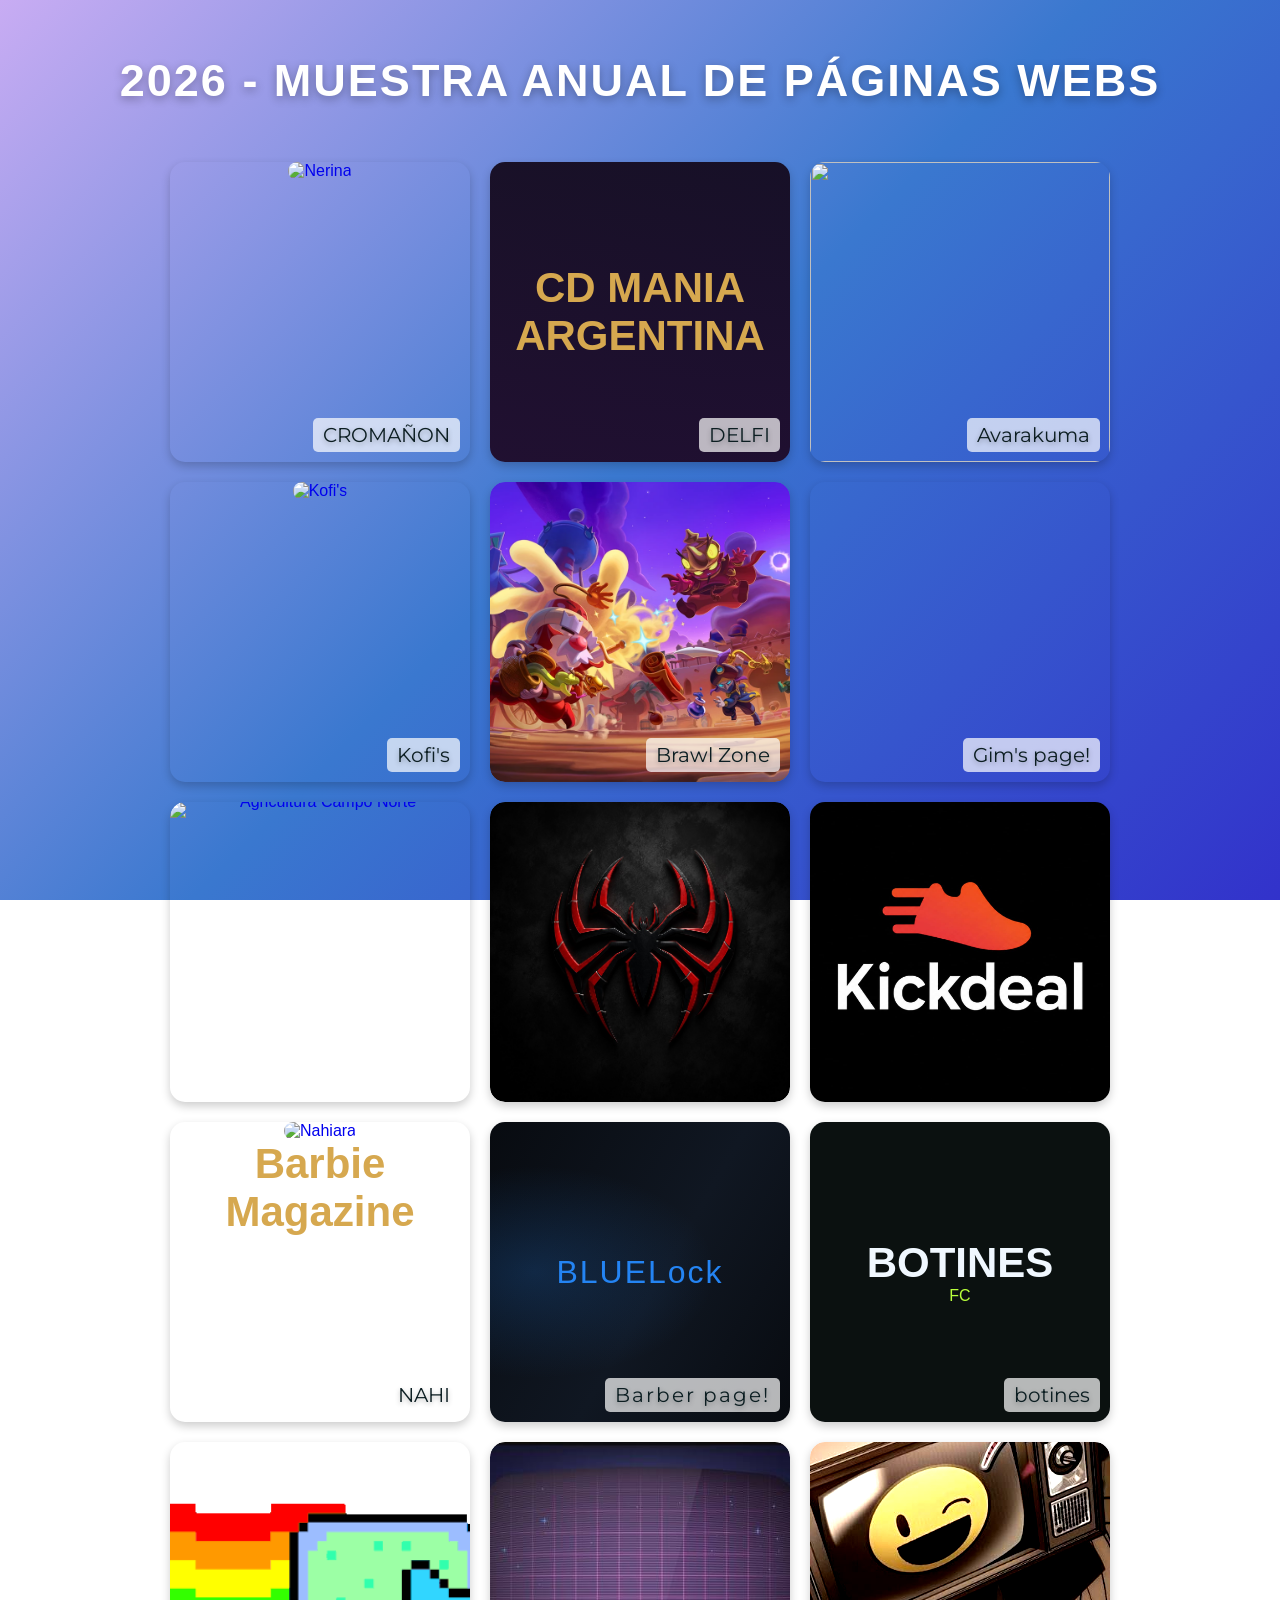
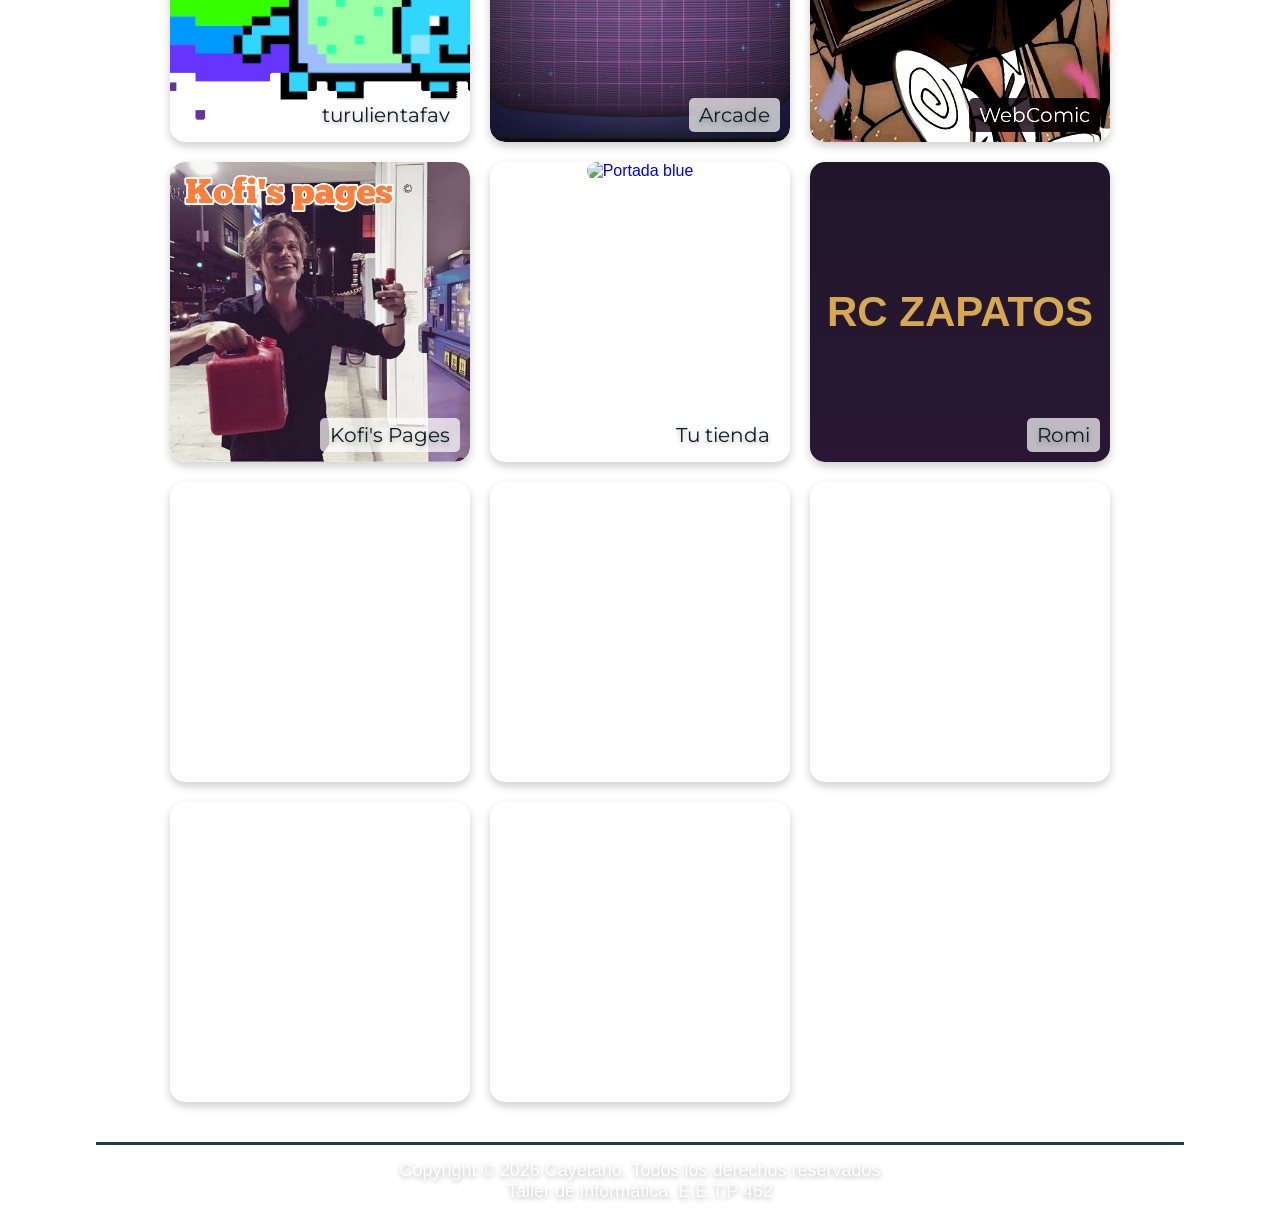
==== index.html @ 695b36c2 "Update index.html romi - alfo" ====
<!DOCTYPE html>
<html lang="es">
<head>
    <meta charset="UTF-8">
    <meta name="viewport" content="width=device-width, initial-scale=1.0">
    <link rel="stylesheet" href="TP.css">
    <title>expowebs2026</title>
</head>

<body>

    <div class="titulo">
        <h1>2026 - MUESTRA ANUAL DE PÁGINAS WEBS</h1>
    </div>

    <main>
        <div class="contenedorweb">
            <a class="enlace nerina" href="https://raviolesconsa1.github.io/cromagnon/" target="_blank">
                <figure><img src="img/enmemoria.jpg" alt="Nerina">
                    <figcaption>CROMAÑON</figcaption>
                </figure>
            </a>
           <a class="enlace delfina" href="https://spontondelfina.github.io/cdmania/" target="_blank" >
               <h3>CD MANIA ARGENTINA</h3><figcaption>DELFI</figcaption>
           </a>
              </a>
              <a class="enlace" href="https://selenayanetd-arch.github.io/Avarakuma/" target="_blank" >
            <img src="img/uno1.jpg" alt="">
            <figcaption>Avarakuma</figcaption>
            </a>
            <a class="enlace alex" href="https://milocoparaescribir-droid.github.io/mejorescriaturasdecos/" target="_blank">
                <figure><img src="img/COS_portada.jpeg" alt="Kofi's">
                    <figcaption>Kofi's</figcaption>
                </figure>
            <a class="enlace" href="https://bestjoa120.github.io/fan-brawl-page/" target="_blank">
                <figure><img src="img/BrawlZone_portada.webp" alt="Brawl Zone">
                    <figcaption>Brawl Zone</figcaption>
                </figure>
            </a>
            <a href="https://likeagimlet.nekoweb.org" target="_blank" style="background-color: transparent;">
                <img src="https://raw.githubusercontent.com/LikeAGimlet/page-related-stuff/refs/heads/main/others/mido1.png" alt="" class="iriwa">
                <figcaption>Gim's page!</figcaption>
            </a>
            <a target="_blank" href="https://rabielin.github.io/camponorte/" class="rabie-link">
            <img src="./Green Natural Agriculture Presentation(3).png" alt="Agricultura Campo Norte" class="rabie">
            </a>
            <a class="enlace Juli" href=" https://julianavalos677-cloud.github.io/Spider-Verse_Wiki/" target="_blank">
                <figure><img src="img/Araña-logo_Remasterd.jpg" alt="" class="Juli">
                    <figcaption class="juli">Spider-Verse_Wiki</figcaption>
                </figure>
            </a>
            <a class="enlace santiago" href="https://eltitote.github.io/kickdeal/" target="_blank">
                <img class="" src="img/Logo.wl.jpeg" alt="">
            </a>
            <a class="enlace nahi" href="https://nahipapoisita.github.io/barbiemagazine/" target="_blank">
                    <figure><img src="img/barbie1.jpg" alt="Nahiara">
                         <h3>Barbie Magazine</h3>
                    <figcaption>NAHI</figcaption>
                </figure>
            </a>
            <a class="enlacecaye" href="https://cayepro44-sys.github.io/barber-page-new/"><span> BLUE</span><span>Lock</span><figcaption>Barber page!</figcaption></a>
            <a class="enlace jair" href="https://jairr11.github.io/botinesfc/" target="_blank">
                <h3>BOTINES</h3><span>FC</span>
                <figcaption>botines</figcaption></a>
           <a class="enlace xixo" href="https://xixolamaslinda4ever.github.io/turulientafav/paginaweb.html" target="_blank">  
                <figure>
                    <img src="img/nyan-cat.gif" alt="mi portada Xixo">
                    <figcaption>turulientafav</figcaption>
                </figure></a>
            <a class="enlace" href="https://tizianogabriel2025-droid.github.io/arcadetizi/" target="_blank">
                  <figure><img src="img/arcade.jpg" alt="portada Arcade">
                    <figcaption>Arcade</figcaption>
                </figure></a>
            </a>
            <a class="enlace tainara" href="https://elangeni50-rgb.github.io/webcomics/" target="_blank">
                 <figure>
                    <img src="img/braum.jpg" alt="portada Webcomic">
                    <figcaption class="tai">WebComic</figcaption>
                </figure></a>
            </a>
            <a class="enlace" href="https://milocoparaescribir-droid.github.io/fbibau/">
                <figure><img src="img/KofisPages_portada.jpeg" alt="Kofi's">
                    <figcaption>Kofi's Pages</figcaption>
                </figure>
            </a>
              <a class="enlace" href="https://katiapassatino22-coder.github.com/blueavenue" target="_blank">
                <figure><img src="img/portadaAlfo.jpeg" alt="Portada blue">
                    <figcaption>Tu tienda</figcaption>
            </figure>
            </a>
            <a class="enlace delfina" href="https://romicanete.github.io/rczapatos/" target="_blank">
                 <h3>RC ZAPATOS</h3><figcaption>Romi</figcaption>
            </a>
            <a class="enlace" href=""></a>
            <a class="enlace" href=""></a>
           
            <a class="enlace" href=""></a>
            <a class="enlace" href=""></a>
            <a class="enlace" href=""></a>
        </div>
    </main>
    <footer>
        <p> Copyright &copy; 2026 Cayetano. Todos los derechos reservados </p>
        <p>Taller de informática. E.E.T.P 462</p>
    </footer>

</body>

</html>
---- TP.css ----
*{
    box-sizing:border-box;
    padding:0;
    margin:0;
}

@font-face{
    font-family:"MontserratBold";
    src:url(Montserrat/Montserrat-VariableFont_wght.ttf);
}


body{
    font-family:'Montserrat',sans-serif;
    
    background:linear-gradient(135deg,rgb(200,172,243),rgb(58,120,207),rgb(50,50,203));
    background-repeat:no-repeat;
    background-attachment:fixed;
    min-height:100vh;
}

main{
    display:flex;
    justify-content:center;
}

.contenedorweb{
    margin-bottom:20px;
    width:85vw;
    display:grid;
    grid-template-columns:repeat(auto-fit,300px);
    grid-auto-rows:300px;
    gap:20px;
    justify-content:center;
}

.contenedorweb a{
 
    border-radius:15px;
    box-shadow:0 4px 10px rgba(0,0,0,0.2);
    text-decoration:none;
    align-content:center;
    text-align:center;
    position:relative;

}

.contenedorweb a:hover{

    box-shadow:5px 5px 15px rgba(0,0,0,0.35);
    transform:scale(1.05);
    transition-duration:0.5s;
}
figure{
    position:relative;
    width:100%;
    height:100%;
    overflow:hidden;
    border-radius:15px;
}
.contenedorweb a img {
    width: 100%;
    height: 100%;
    object-fit: cover;
    border-radius: 15px;
    border: none;
}
figcaption{
    font-family:'MontserratBold',sans-serif;
    font-size:20px;
    color:rgb(12, 30, 34);
    text-shadow:0 2px 5px rgba(0,0,0,0.3);
    margin-top:5px;
    position: absolute;
    border-radius: 5px;
    bottom: 10px;
    right: 10px;
    background-color: rgba(255, 255, 255, 0.7);
    padding: 5px 10px;
}

.titulo{
    padding:25px 0;
}

.titulo h1{
    
    text-align:center;
    margin:30px 0;
    color:white;
    font-size:clamp(25px,4vw,45px);
    font-weight:800;
    letter-spacing:2px;
    text-shadow:0 3px 10px rgba(0,0,0,0.3);
}

footer{
    font-family:'Montserrat', sans-serif;
    width:85vw;
    margin:20px auto 0;
    padding:15px;
    text-decoration:none;
    align-content:center;
    text-align:center;
    border-top:3px solid;
    border-color:rgb(28,63,71);
    height:70px;
    color:white;
    text-shadow:0 2px 5px rgba(0,0,0,0.3);
    font-size:18px;
}
.delfina{
   background:
        linear-gradient(
            rgba(20, 10, 30, 0.95),
            rgba(30, 10, 40, 0.95)
        );;
}
h3{  color: #d6a84f;
    font-size: 42px;}

.iriwa{
    transition: 1s ease;
    mask-image: url(https://raw.githubusercontent.com/LikeAGimlet/page-related-stuff/refs/heads/main/others/mask-image.png);
    mask-size: 280%;
    mask-repeat: no-repeat;
    mask-position: center;
}

.iriwa:hover{
    transition: all 0.5s;
    mask-image:url(https://raw.githubusercontent.com/LikeAGimlet/page-related-stuff/refs/heads/main/others/mask-image.png);
    mask-size: 100%;
    mask-repeat: no-repeat;
    mask-position: center;
    transform: scale(1.10) rotate(-10deg);
    transform-origin: 50% 50%;
}

.rabie-link{
    display: inline-block;
    overflow: hidden;
    border-radius: 16px;
    line-height: 0;
    box-shadow: 0 6px 20px rgba(0, 50, 25, 0.2);
    transition: transform 0.35s ease,
    box-shadow 0.35s ease;
}

.rabie{
    display: block;
    width: 100%;
    max-width: 600px;
    height: auto;
    border-radius: 16px;
    transition: transform 0.45s ease,
    filter 0.45s ease;
}

.rabie-link:hover{
    transform: translateY(-6px);
    box-shadow: 0 14px 30px rgba(0, 50, 25, 0.35);
}

.juli{
    background:
        linear-gradient(
            rgba(188, 185, 190, 0.562),
            rgba(44, 38, 136, 0.95)
        );;
    transition: 1s ease;
    -webkit-mask-image: url("https://dl.dropbox.com/s/2kih8ox9q2czjeg/pngfind.com-kawaii-transparent-png-621355.png");
    mask-image: url("https://dl.dropbox.com/s/2kih8ox9q2czjeg/pngfind.com-kawaii-transparent-png-621355.png");
    -webkit-mask-size: 220%;
    mask-size: 220%;
    -webkit-mask-repeat: no-repeat;
    mask-repeat: no-repeat;
    -webkit-mask-position: center;
    mask-position: center;
}

.juli:hover {
    transition: all 0.5s;
    -webkit-mask-image: url("https://cdn.pixabay.com/photo/2014/04/03/00/38/spider-308942_1280.png");
    mask-image: url("https://cdn.pixabay.com/photo/2014/04/03/00/38/spider-308942_1280.png");
    -webkit-mask-size: 100%;
    mask-size: 100%;
    -webkit-mask-repeat: no-repeat;
    mask-repeat: no-repeat;
    -webkit-mask-position: center;
    mask-position: center;
    transform: scale(1.10) rotate(-10deg);
    transform-origin: 50% 50%;
}

.enlacecaye{
    font-family:"Oswald", sans-serif;
    font-size: 32px;
    letter-spacing: 2px;
    color: white;
    background:
    radial-gradient(ellipse at 15% 50%, 
    rgba(36,132,243, 0.20), 
    transparent 50%),

    linear-gradient(120deg, #080b10, #101722 55%, #080b10)
}

.enlacecaye span{
    color:rgb(36,132, 243) ;

}
.jair{
  background-color: #0b1110;
}
.jair h3 {
  color: aliceblue;
}
.tainara{
filter: contrast(150%);}
.tai{
  background-color: rgba(17, 1, 14, 0.7);
  color: beige;
}
.jair span {
  color: #b8ff3b;
}
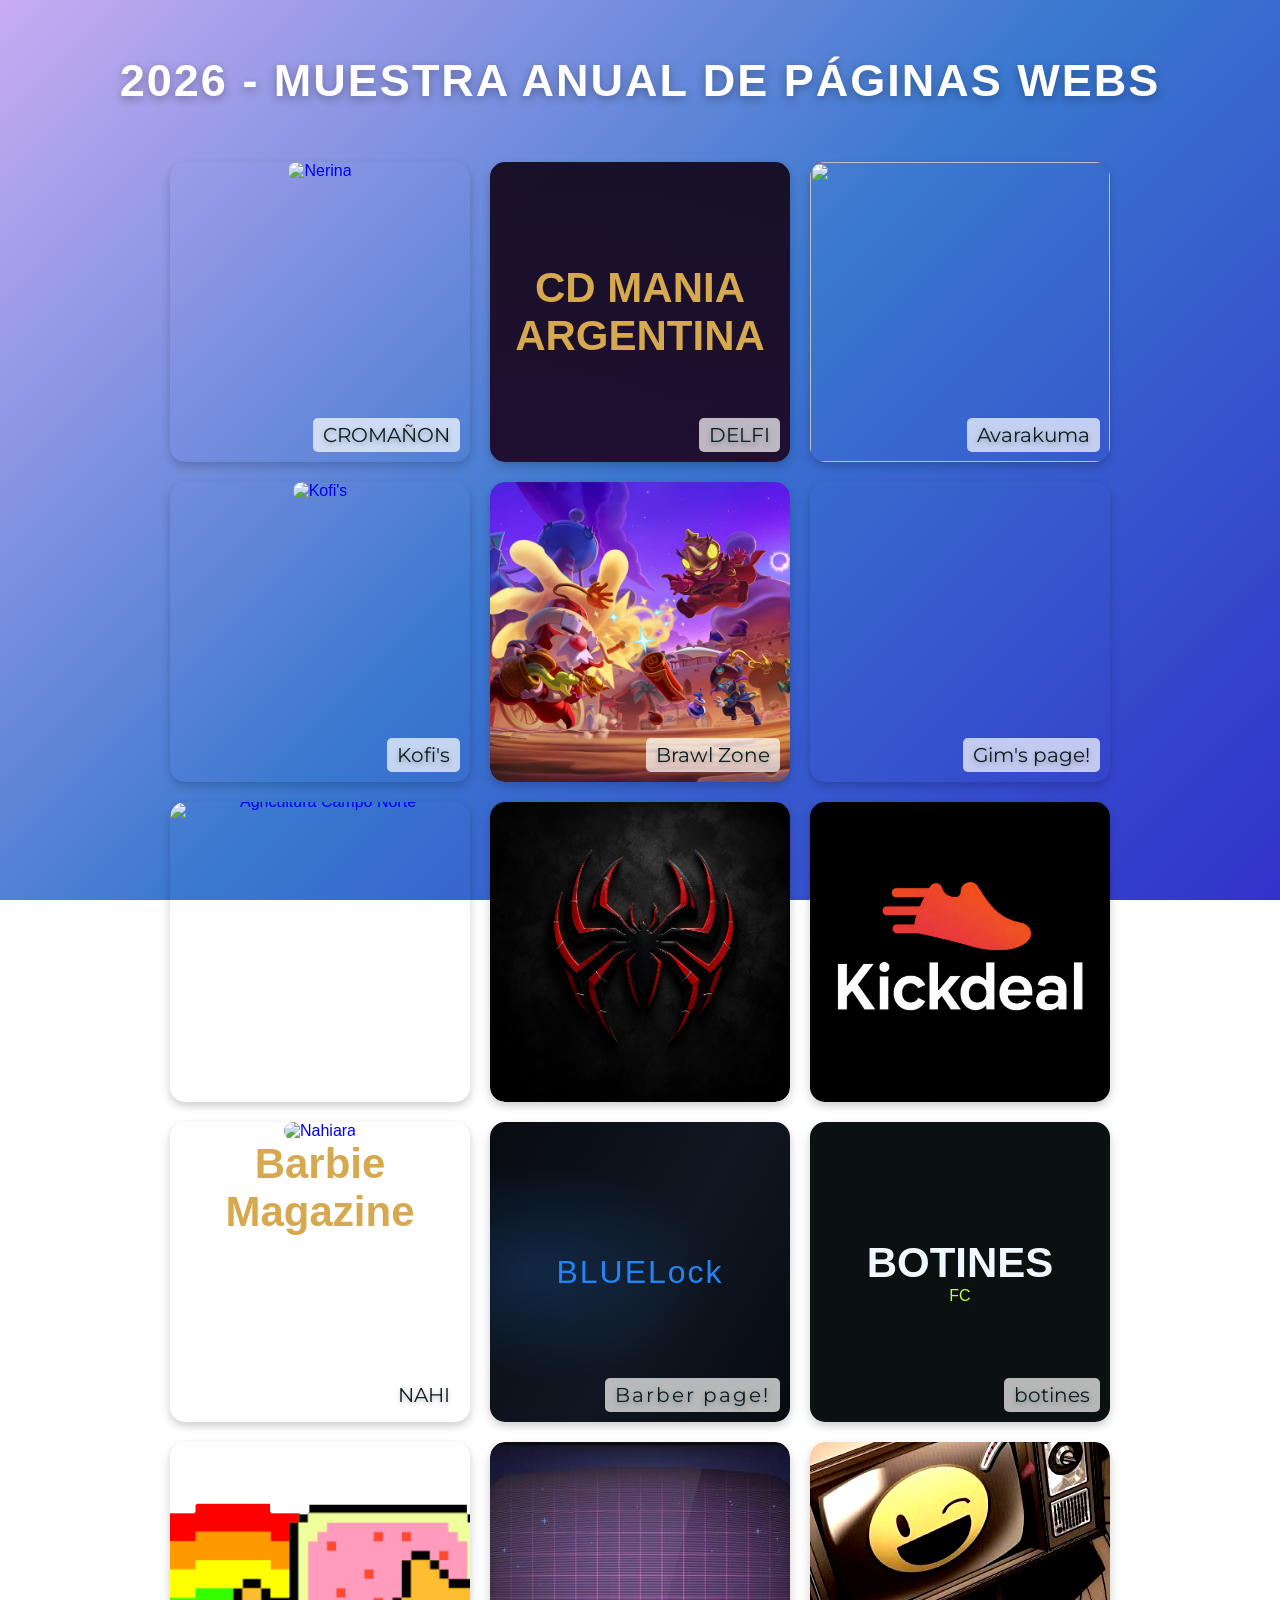
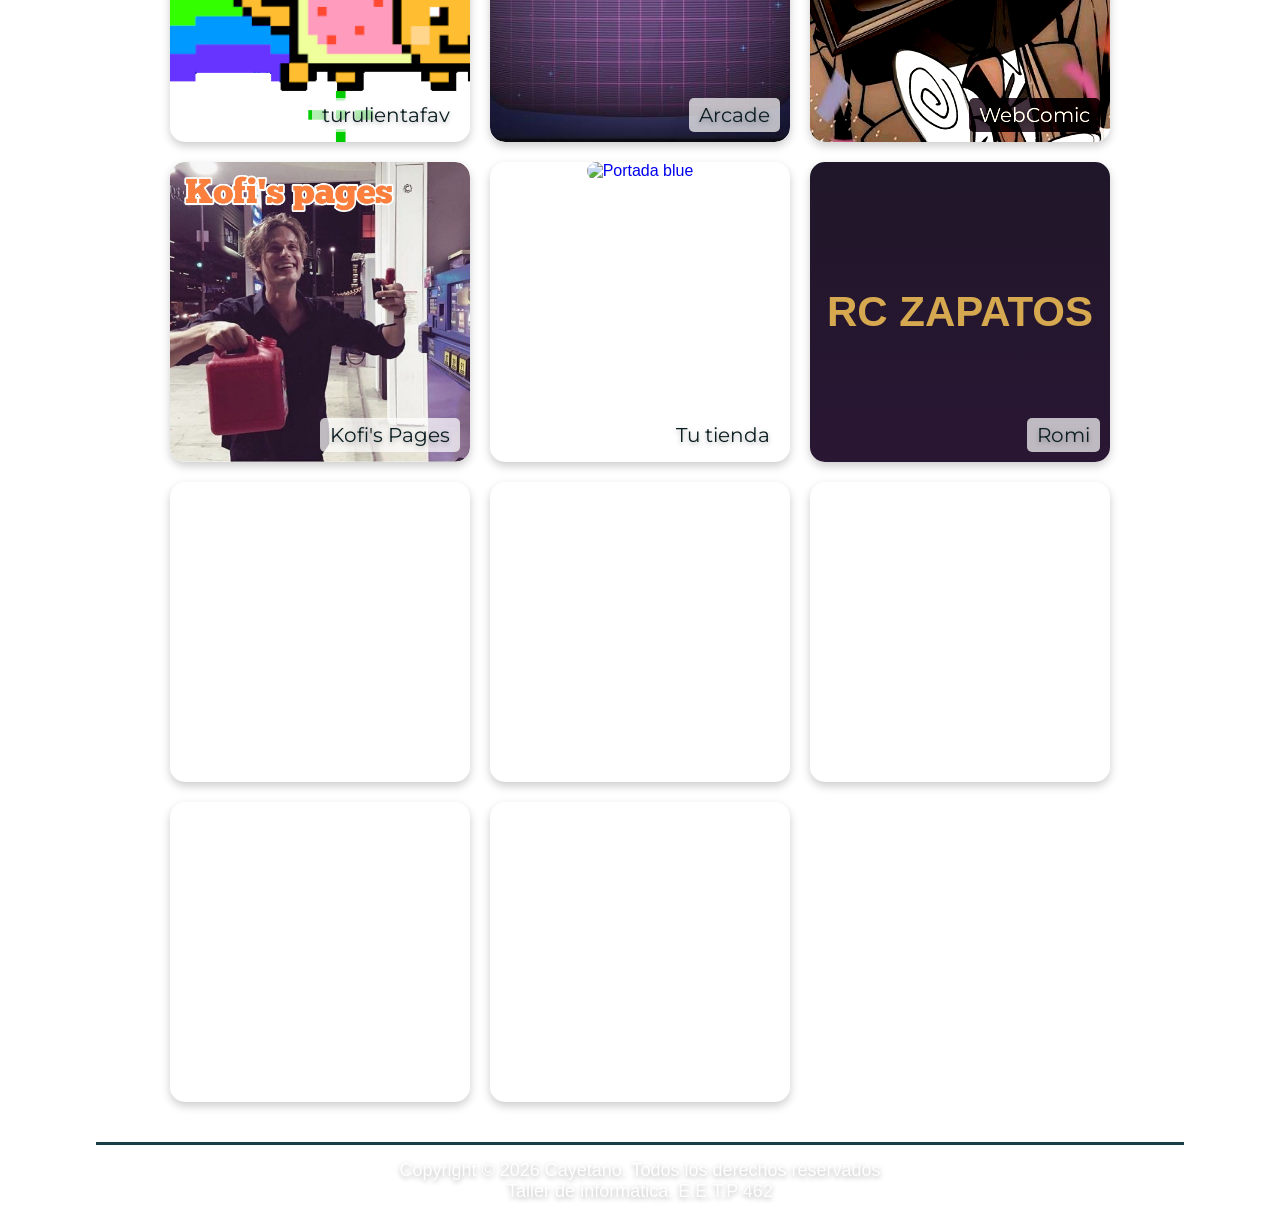
==== commit 05730224: "Update index.html alfo" ====
--- a/index.html
+++ b/index.html
@@ -83,7 +83,7 @@
                     <figcaption>Kofi's Pages</figcaption>
                 </figure>
             </a>
-              <a class="enlace" href="https://katiapassatino22-coder.github.com/blueavenue" target="_blank">
+              <a class="enlace" href="https://katiapassatino22-coder.github.io/blueavenue/" target="_blank">
                 <figure><img src="img/portadaAlfo.jpeg" alt="Portada blue">
                     <figcaption>Tu tienda</figcaption>
             </figure>
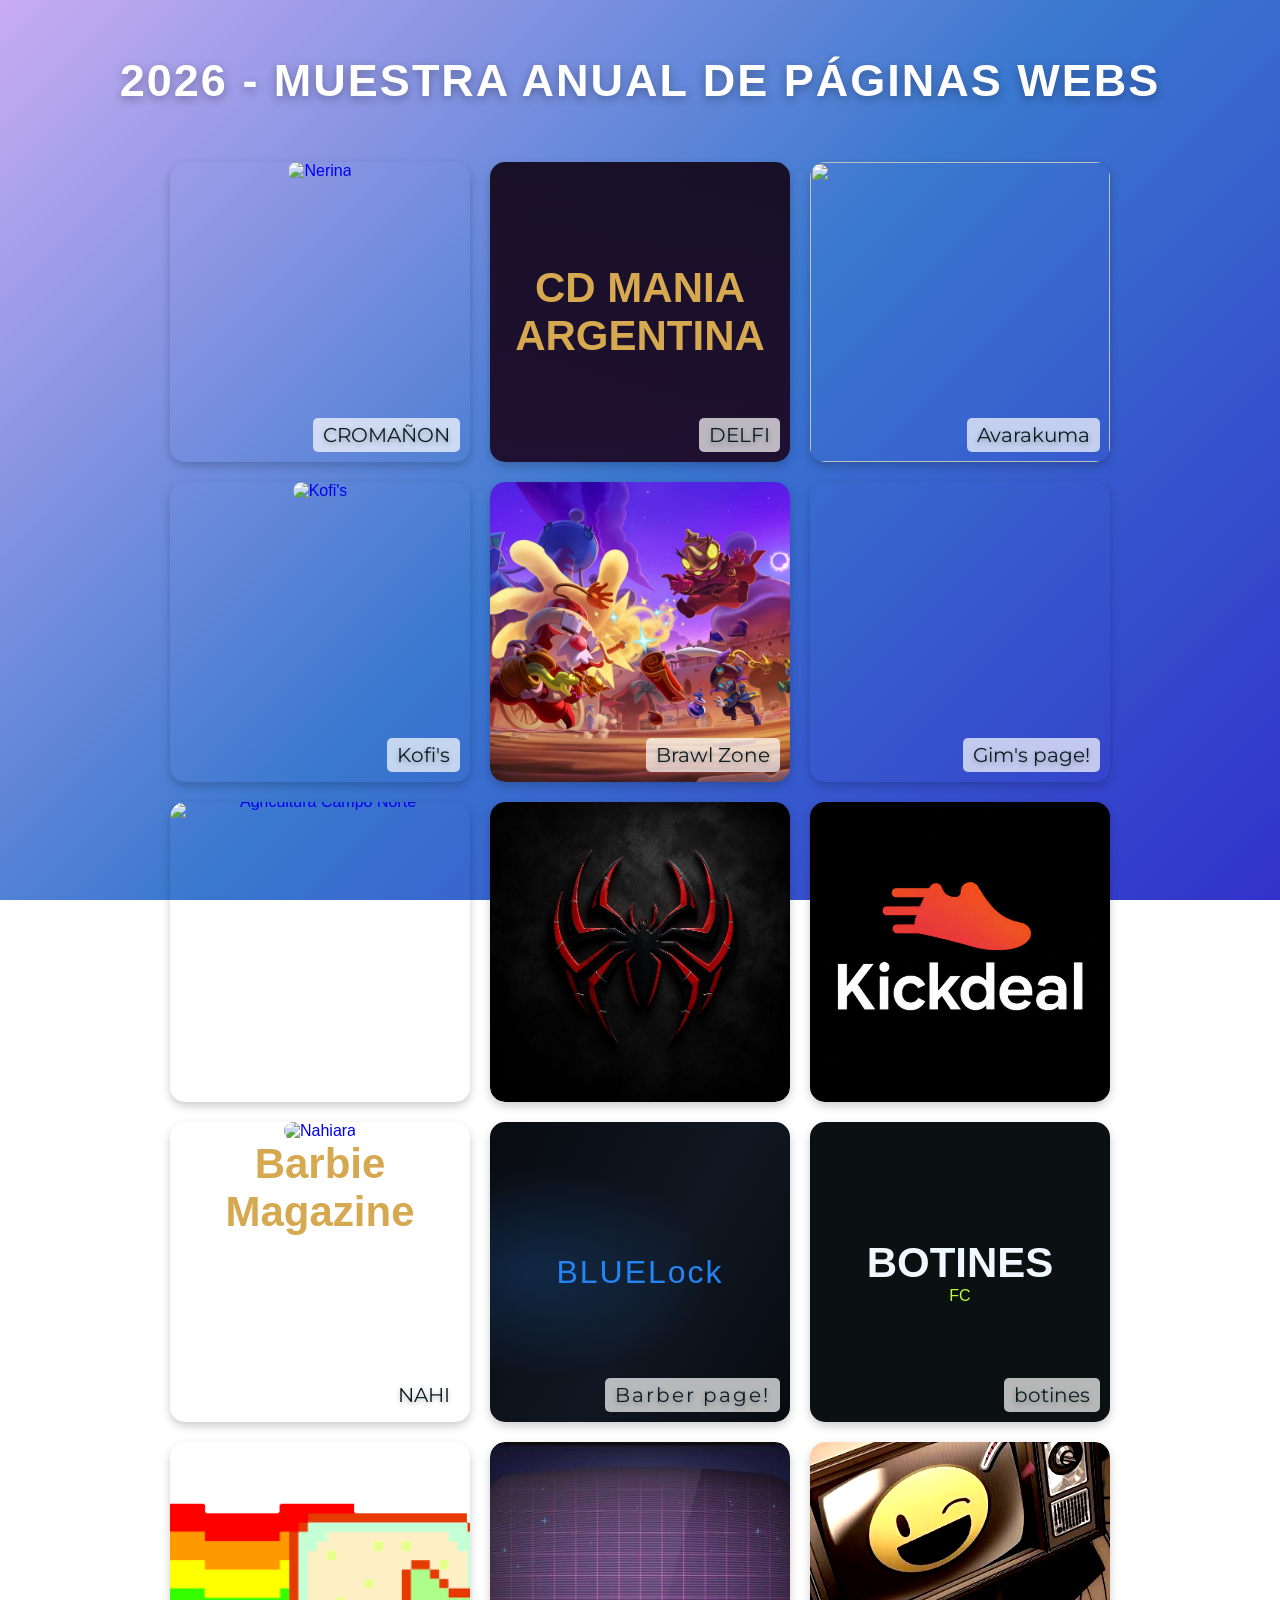
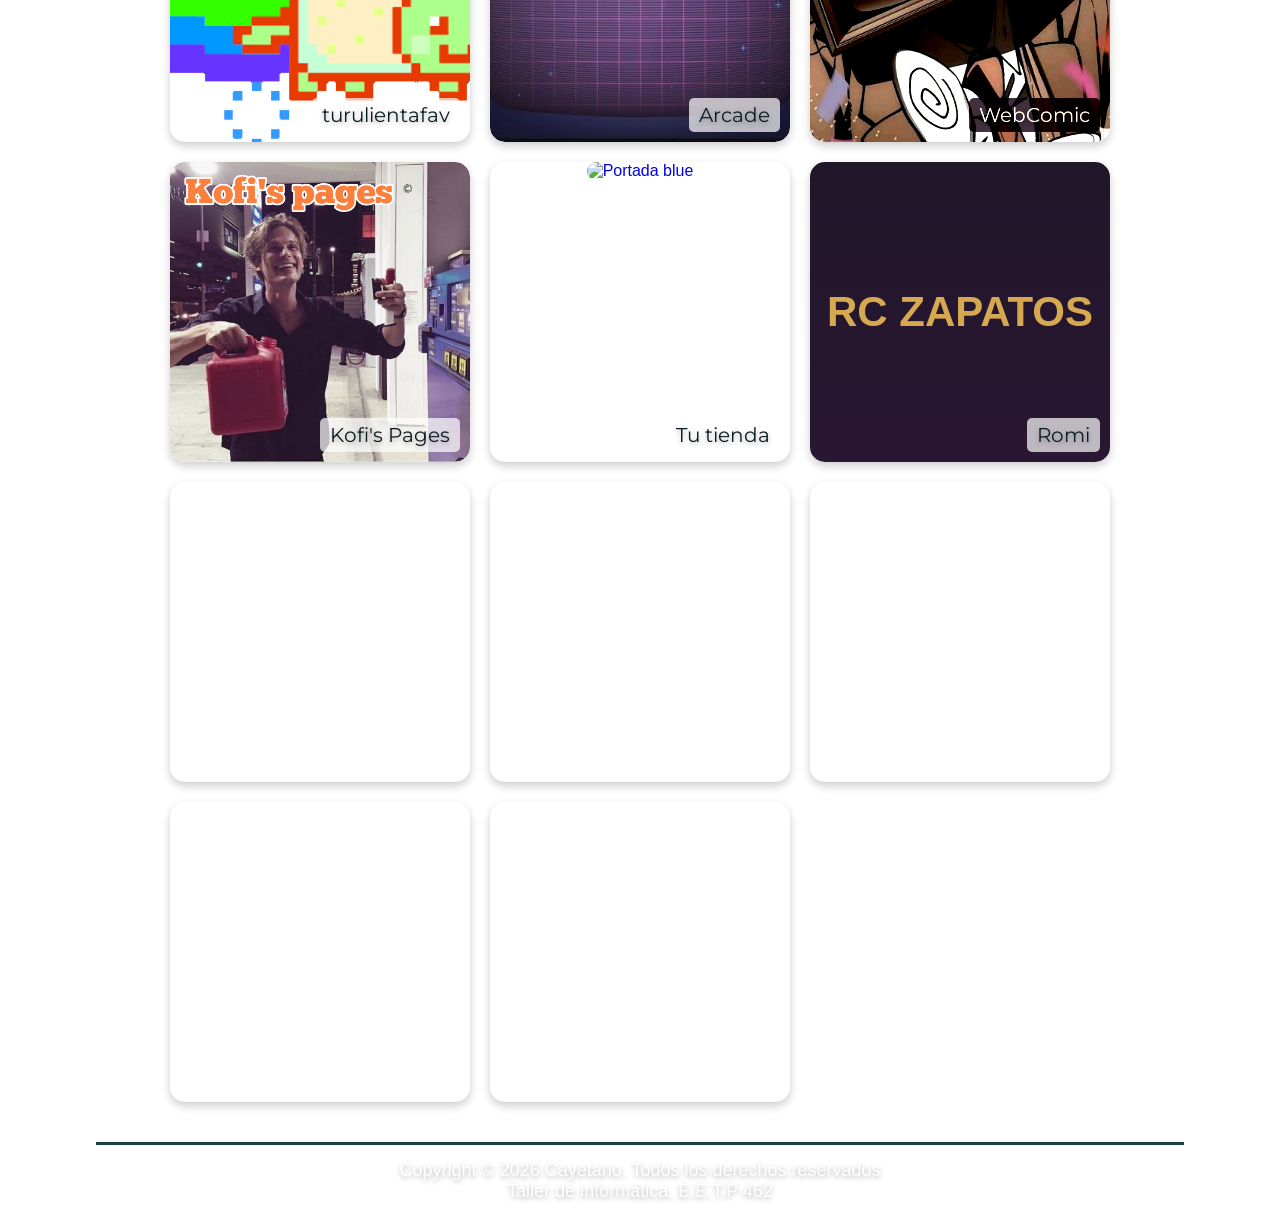
==== commit a28915cd: "Update index.html" ====
--- a/index.html
+++ b/index.html
@@ -78,7 +78,7 @@
                     <figcaption class="tai">WebComic</figcaption>
                 </figure></a>
             </a>
-            <a class="enlace" href="https://milocoparaescribir-droid.github.io/fbibau/">
+            <a class="enlace" href="https://milocoparaescribir-droid.github.io/fbibau/" target="_blank">
                 <figure><img src="img/KofisPages_portada.jpeg" alt="Kofi's">
                     <figcaption>Kofi's Pages</figcaption>
                 </figure>
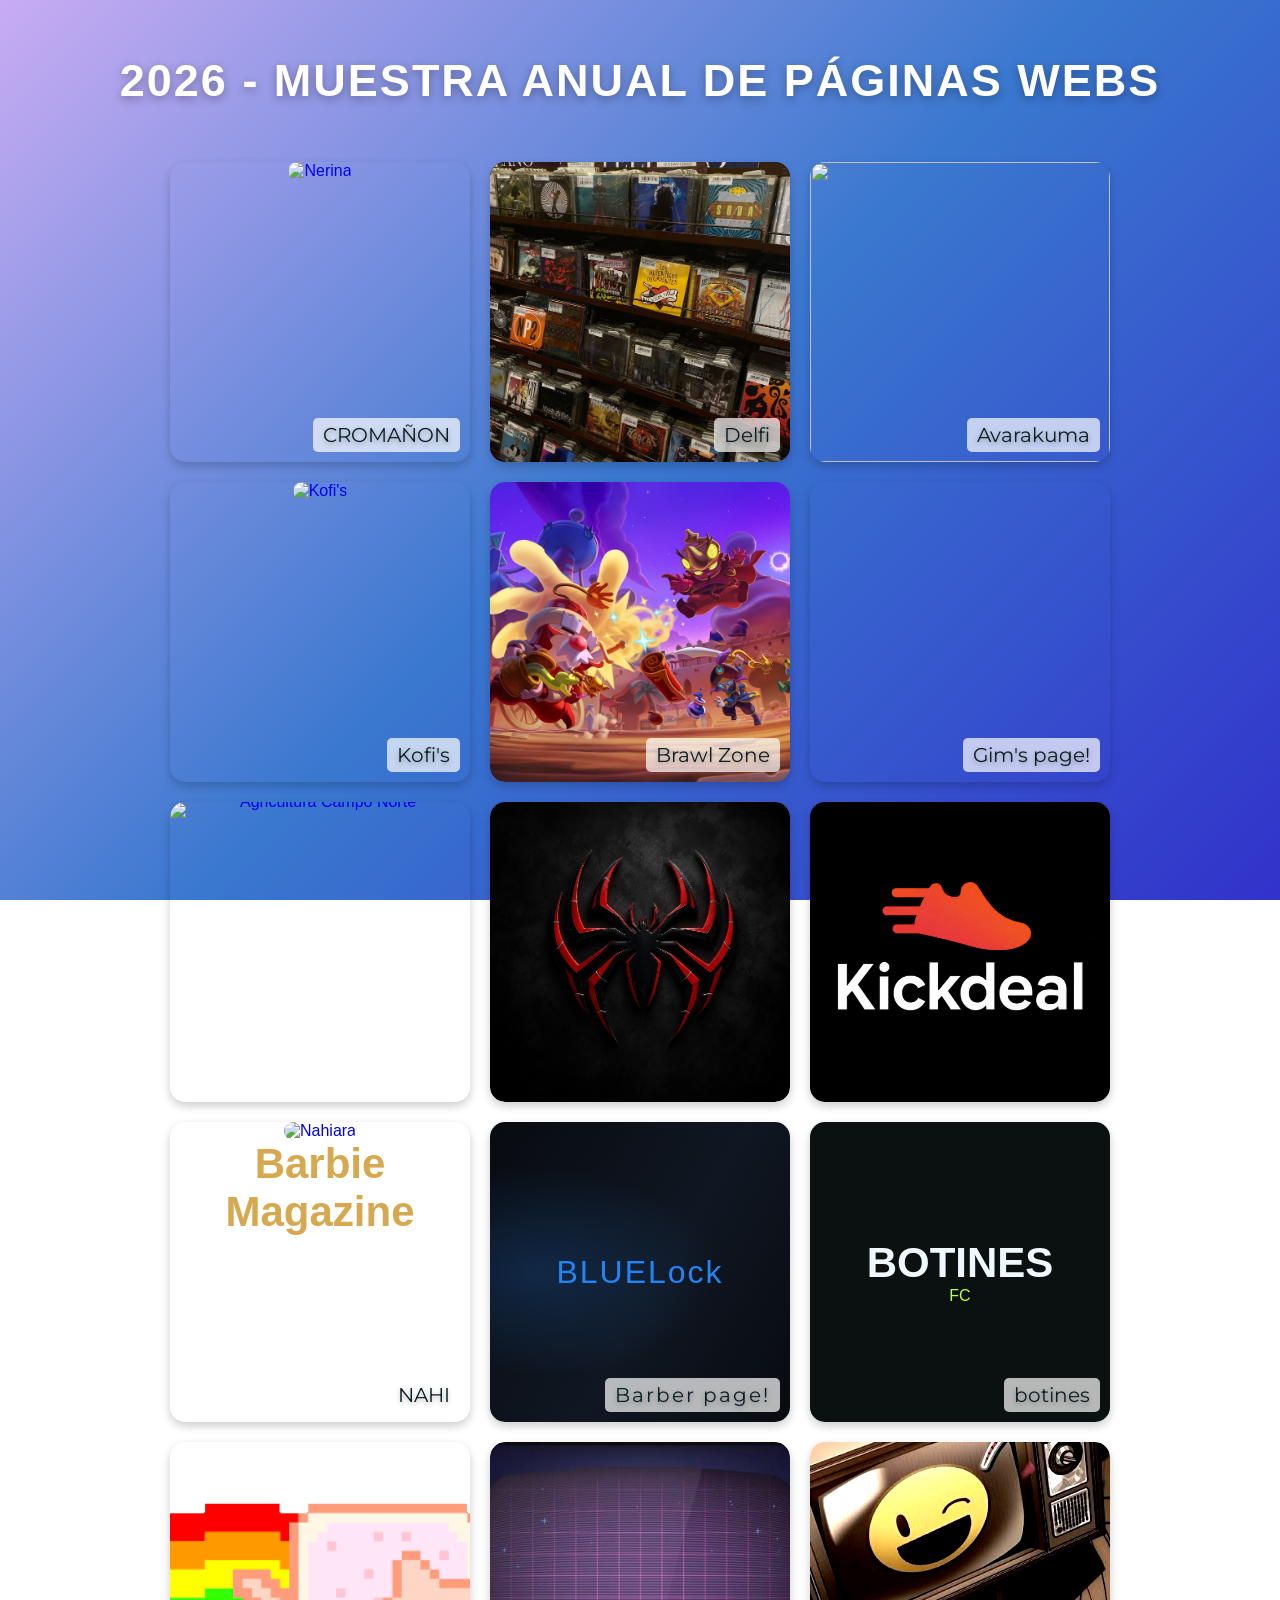
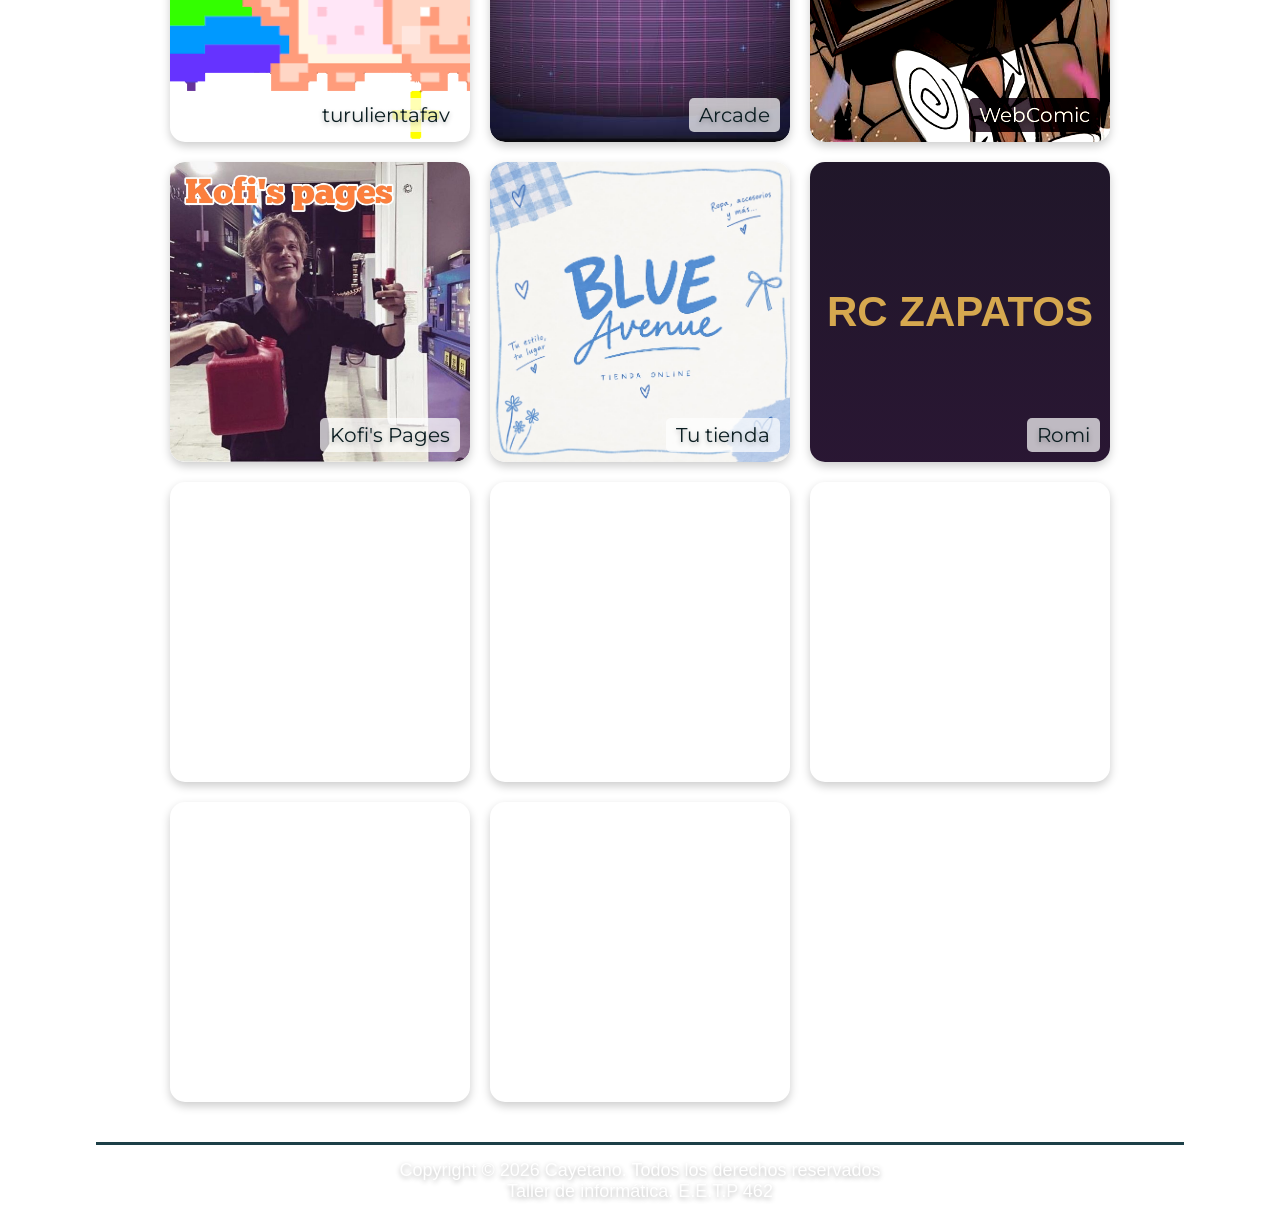
==== commit 43bccfe7: "Revise links and images in index.html Updated links and images in the main content section." ====
--- a/index.html
+++ b/index.html
@@ -21,7 +21,9 @@
                 </figure>
             </a>
            <a class="enlace delfina" href="https://spontondelfina.github.io/cdmania/" target="_blank" >
-               <h3>CD MANIA ARGENTINA</h3><figcaption>DELFI</figcaption>
+                <figure><img src="img/rocknacionalArgentino.jpg" alt="Disqueria">
+                    <figcaption>Delfi</figcaption>
+                </figure>
            </a>
               </a>
               <a class="enlace" href="https://selenayanetd-arch.github.io/Avarakuma/" target="_blank" >
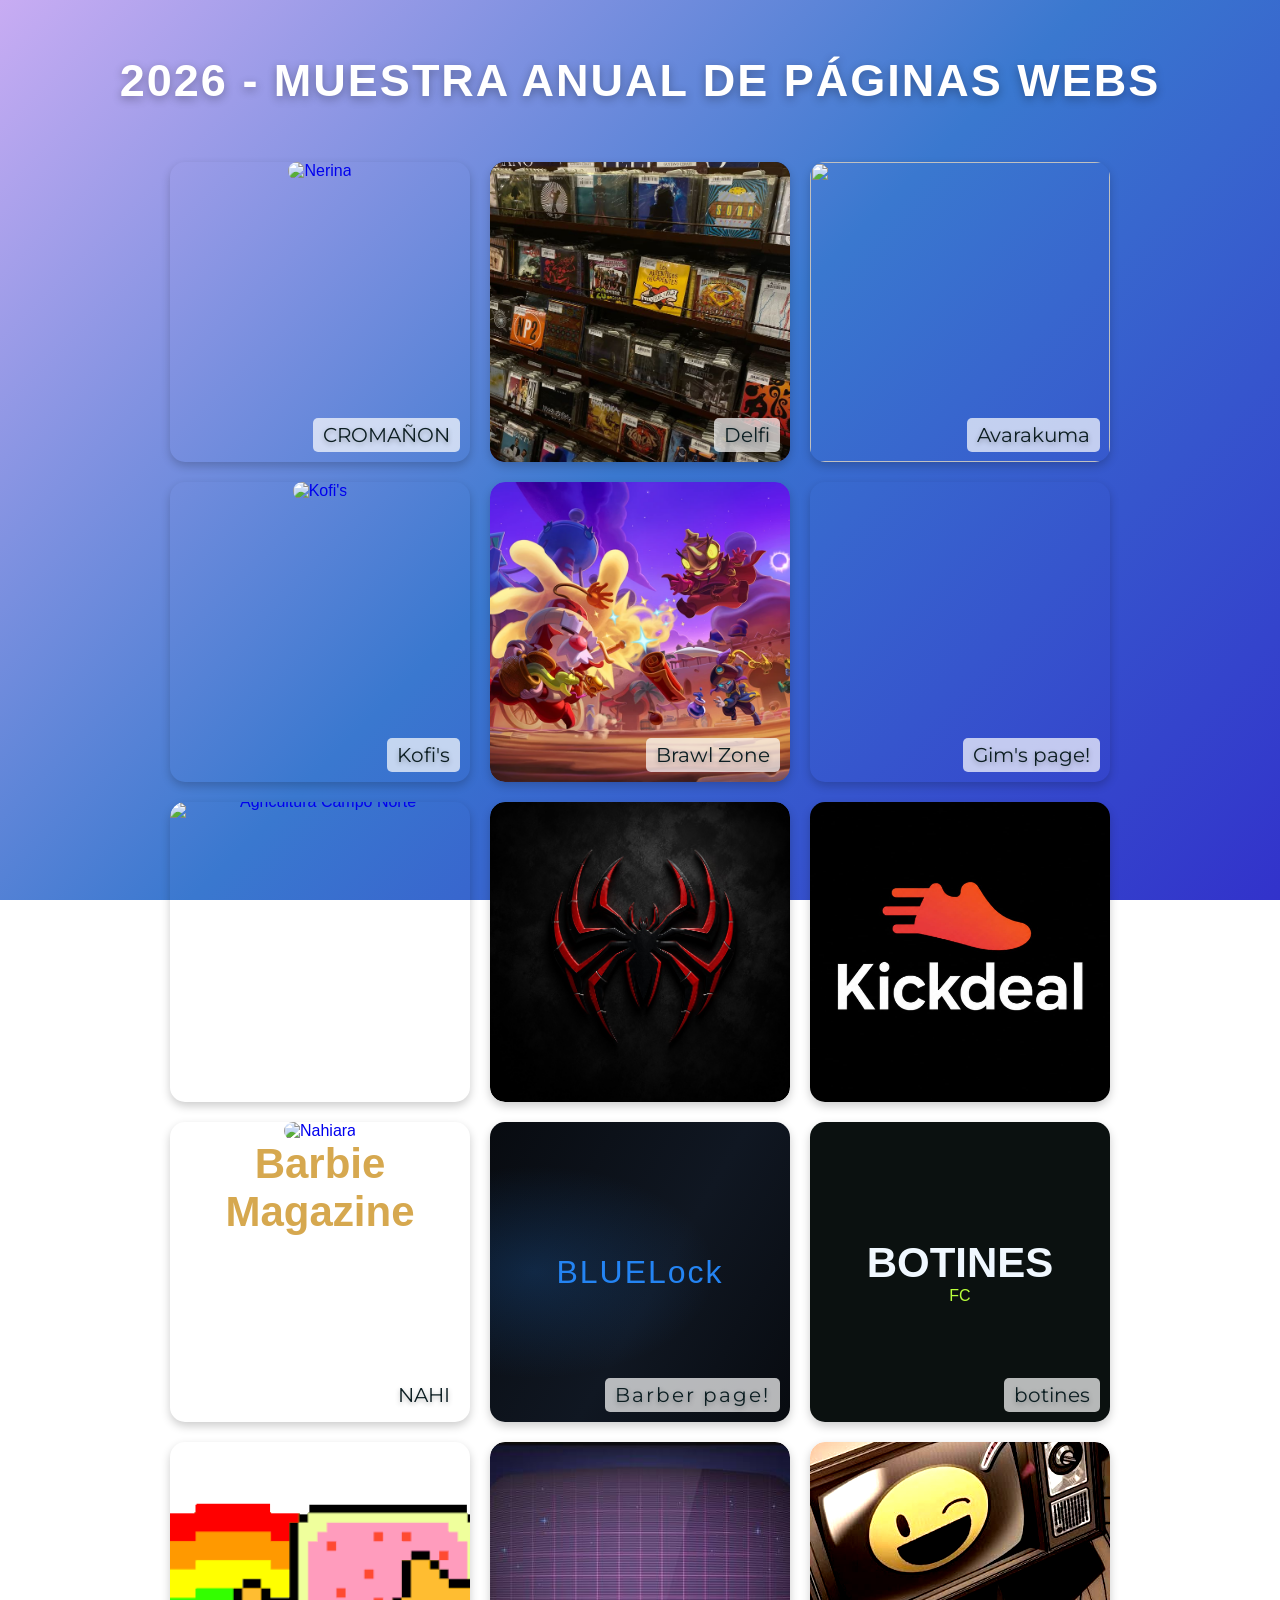
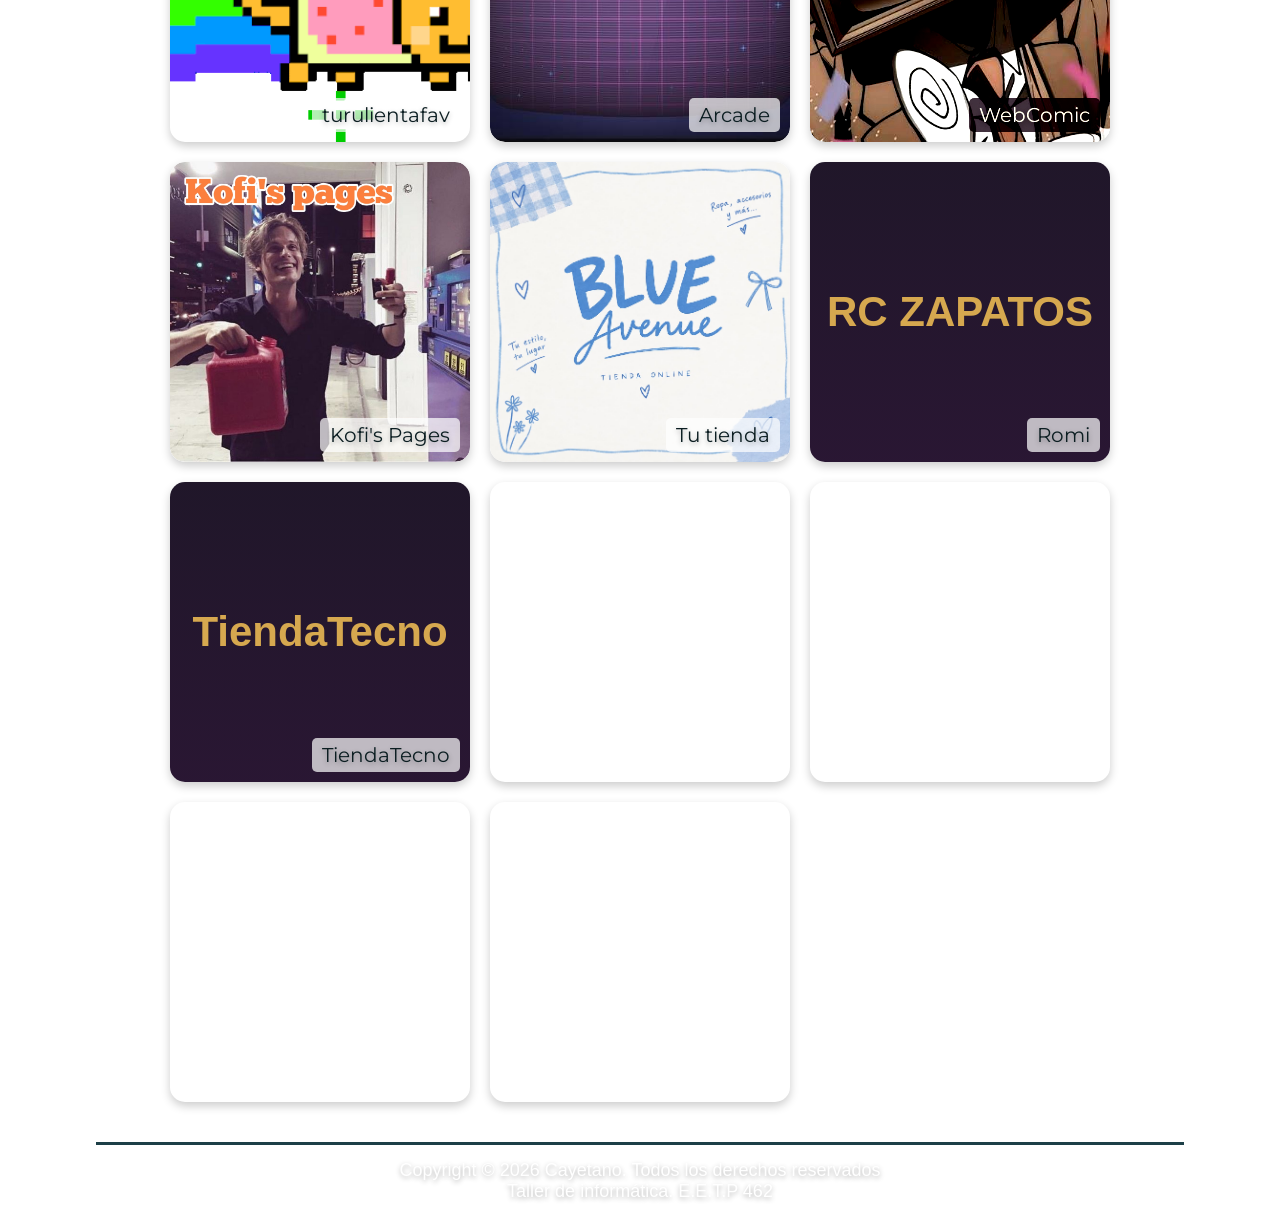
==== commit 9e6426a4: "Update index.html" ====
--- a/index.html
+++ b/index.html
@@ -93,7 +93,9 @@
             <a class="enlace delfina" href="https://romicanete.github.io/rczapatos/" target="_blank">
                  <h3>RC ZAPATOS</h3><figcaption>Romi</figcaption>
             </a>
-            <a class="enlace" href=""></a>
+            <a class="enlace delfina" href="https://desirecairatti8-crypto.github.io/tiendatecno/index.html">
+                <h3>TiendaTecno</h3><figcaption>TiendaTecno</figcaption>
+            </a>
             <a class="enlace" href=""></a>
            
             <a class="enlace" href=""></a>
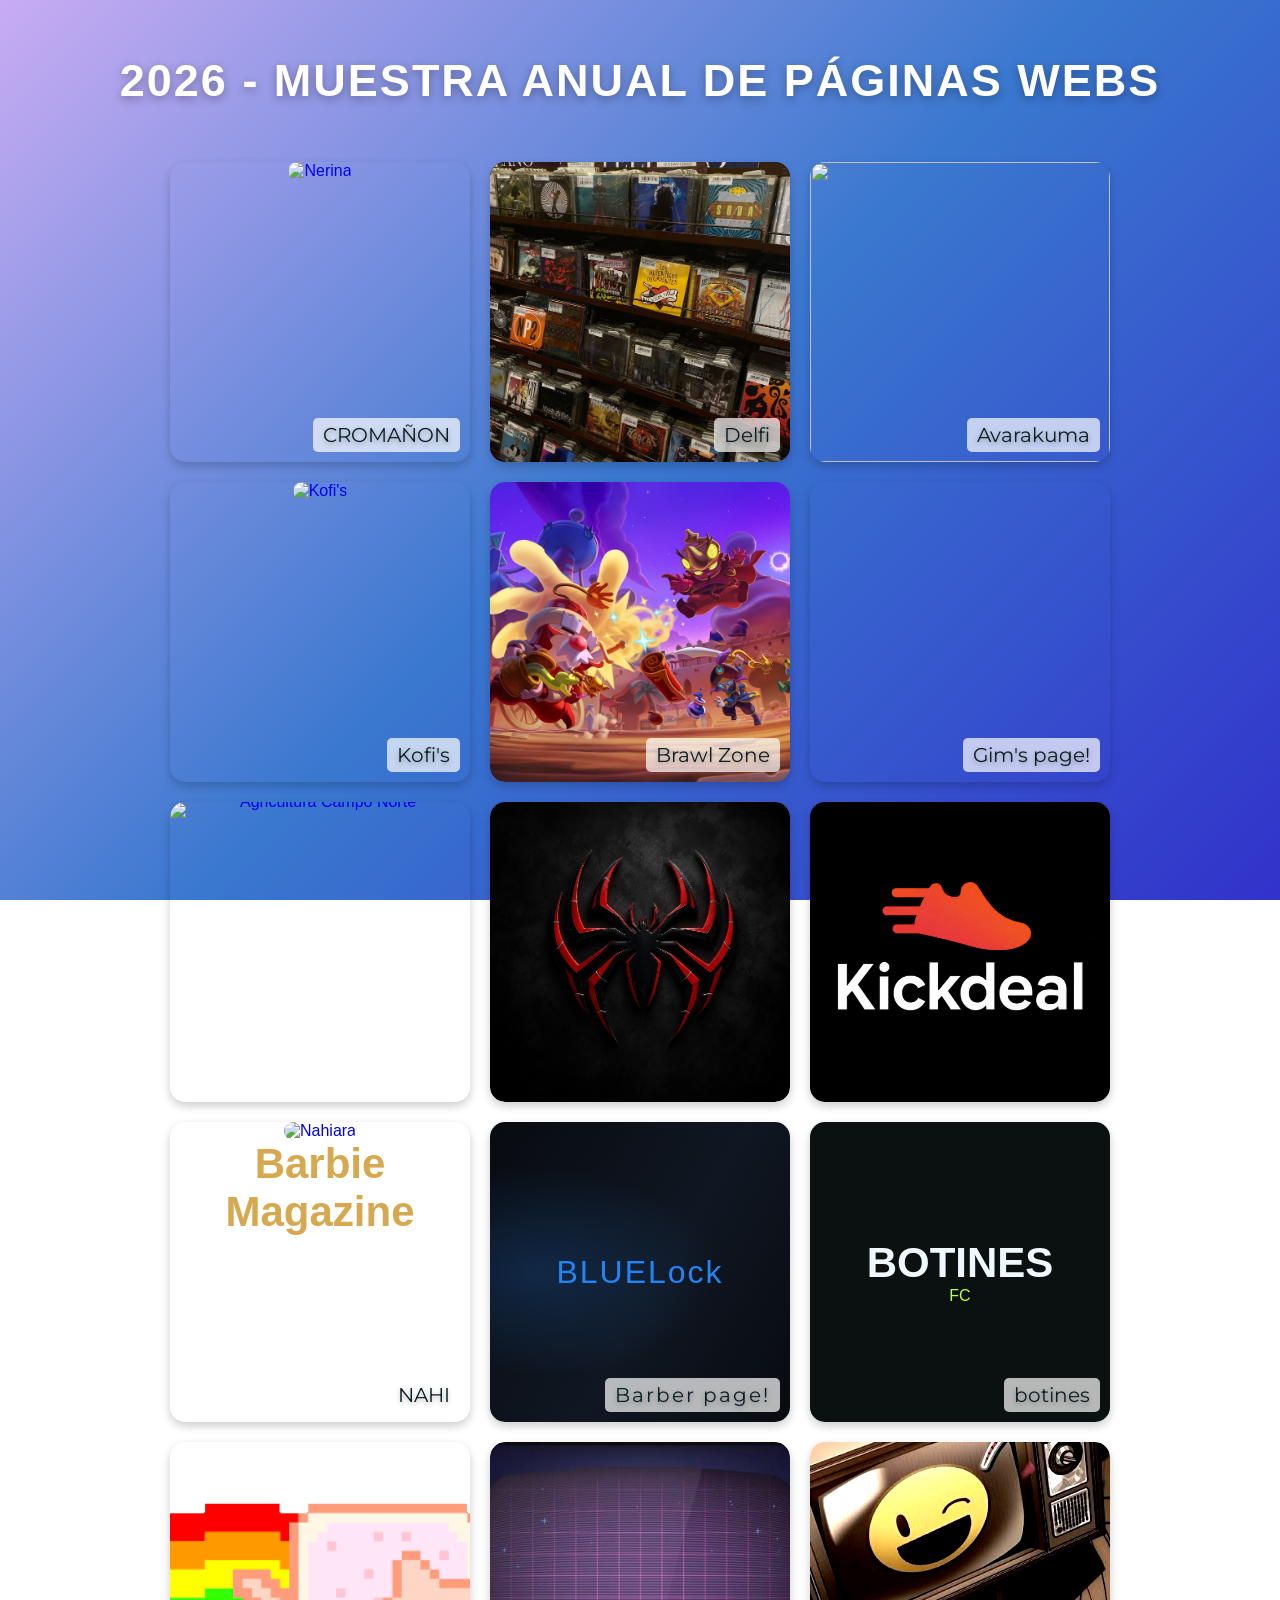
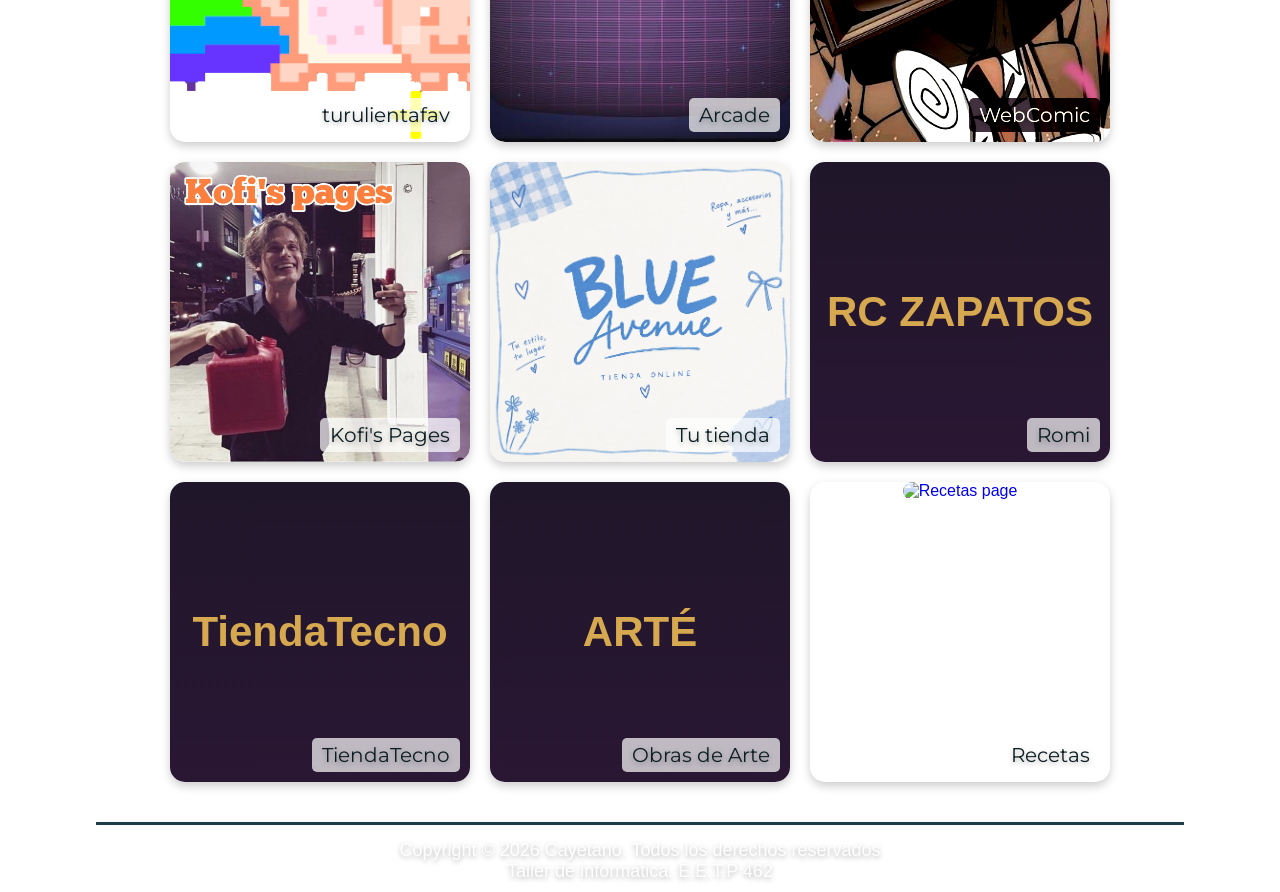
==== commit c508e8fc: "Fix formatting issues in index.html" ====
--- a/index.html
+++ b/index.html
@@ -93,14 +93,18 @@
             <a class="enlace delfina" href="https://romicanete.github.io/rczapatos/" target="_blank">
                  <h3>RC ZAPATOS</h3><figcaption>Romi</figcaption>
             </a>
-            <a class="enlace delfina" href="https://desirecairatti8-crypto.github.io/tiendatecno/index.html">
+            <a class="enlace delfina" href="https://desirecairatti8-crypto.github.io/tiendatecno/index.html" target="_blank">
                 <h3>TiendaTecno</h3><figcaption>TiendaTecno</figcaption>
             </a>
-            <a class="enlace" href=""></a>
+            <a class="enlace delfina" href="https://virgitomich.github.io/obrasdearte/" target="_blank">
+                <h3>ARTÉ</h3><figcaption>Obras de Arte</figcaption>
+            </a>
            
-            <a class="enlace" href=""></a>
-            <a class="enlace" href=""></a>
-            <a class="enlace" href=""></a>
+            <a class="enlace" href="https://practicaescuela.github.io/martinarecetas/" target="_blank">
+                <figure><img src="img/portadamartina.jpg" alt="Recetas page">
+                    <figcaption>Recetas</figcaption>
+                </figure>
+            </a>
         </div>
     </main>
     <footer>
--- a/TP.css
+++ b/TP.css
@@ -42,7 +42,7 @@
     align-content:center;
     text-align:center;
     position:relative;
-
+    transition: all .4s linear;
 }
 
 .contenedorweb a:hover{
@@ -64,6 +64,10 @@
     object-fit: cover;
     border-radius: 15px;
     border: none;
+    transition: transform .6s ease;
+}
+img:hover{
+ transform: translate(10px, 10px);
 }
 figcaption{
     font-family:'MontserratBold',sans-serif;
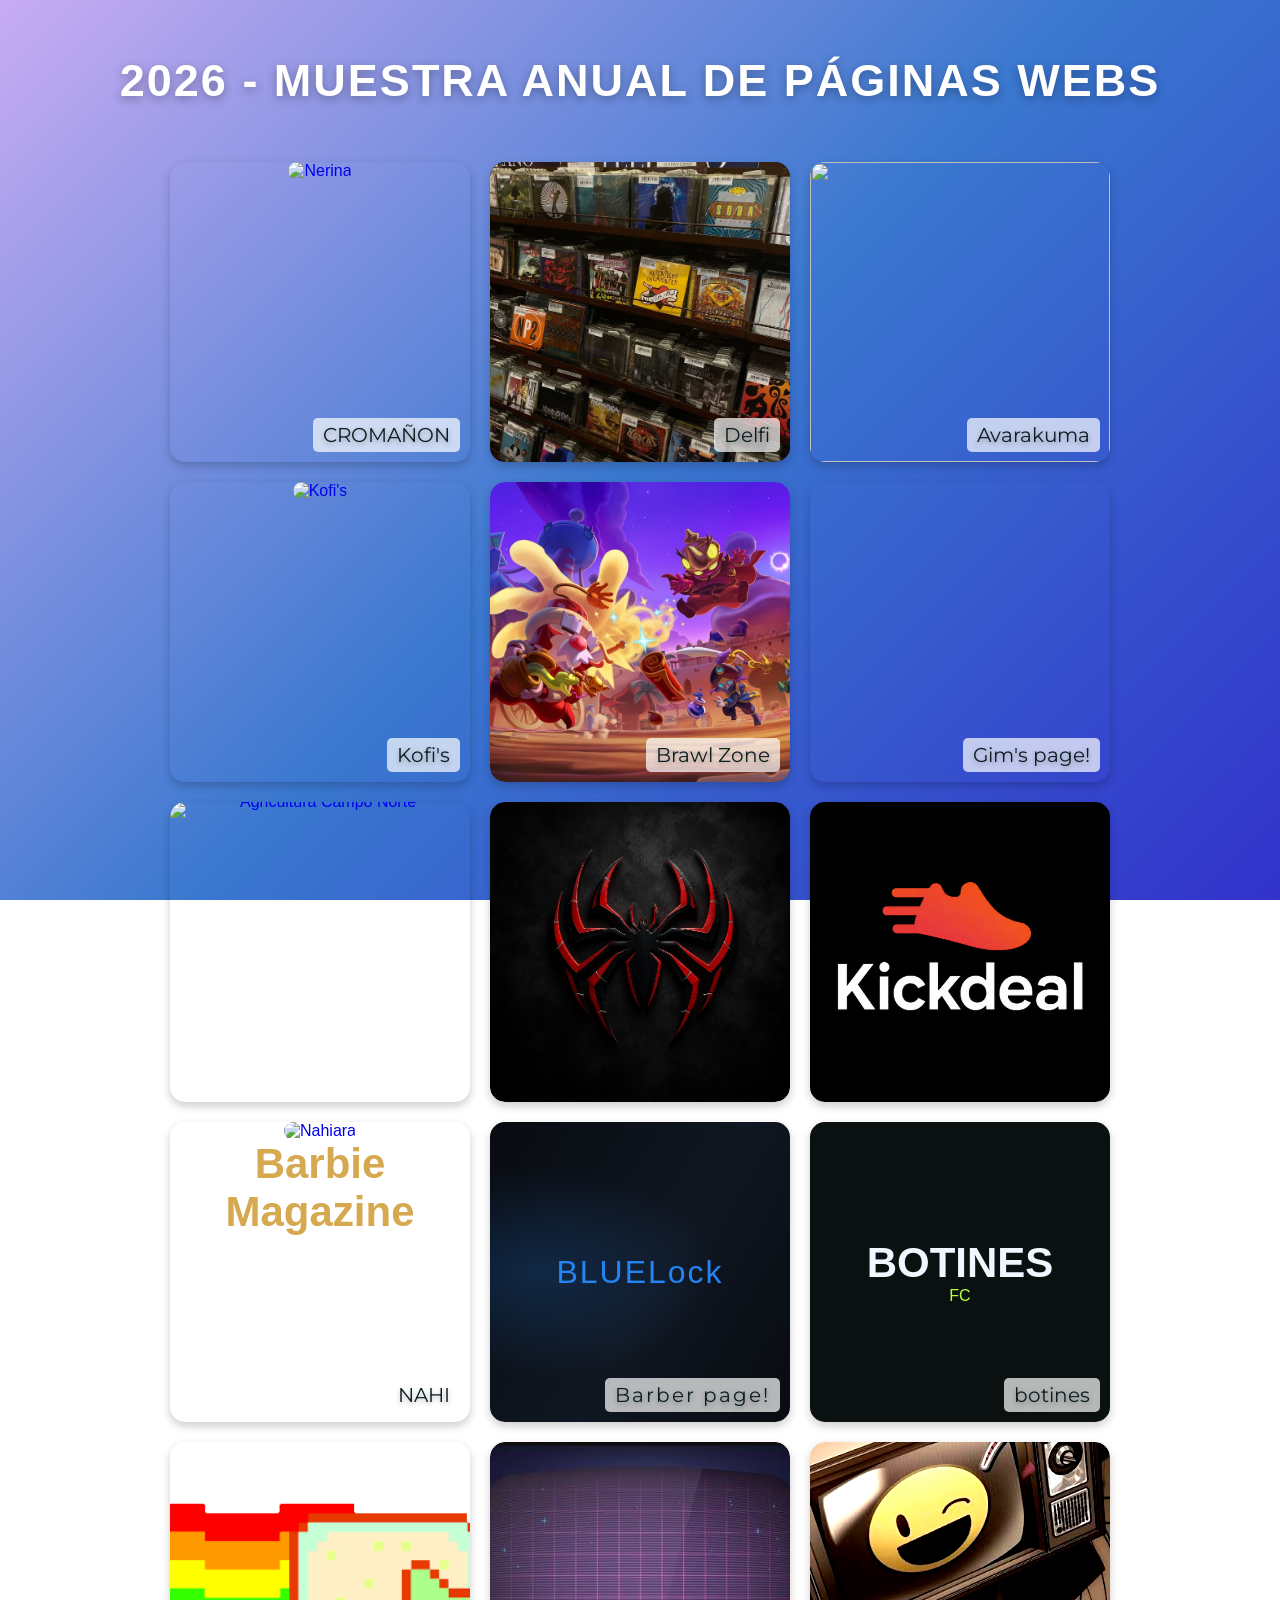
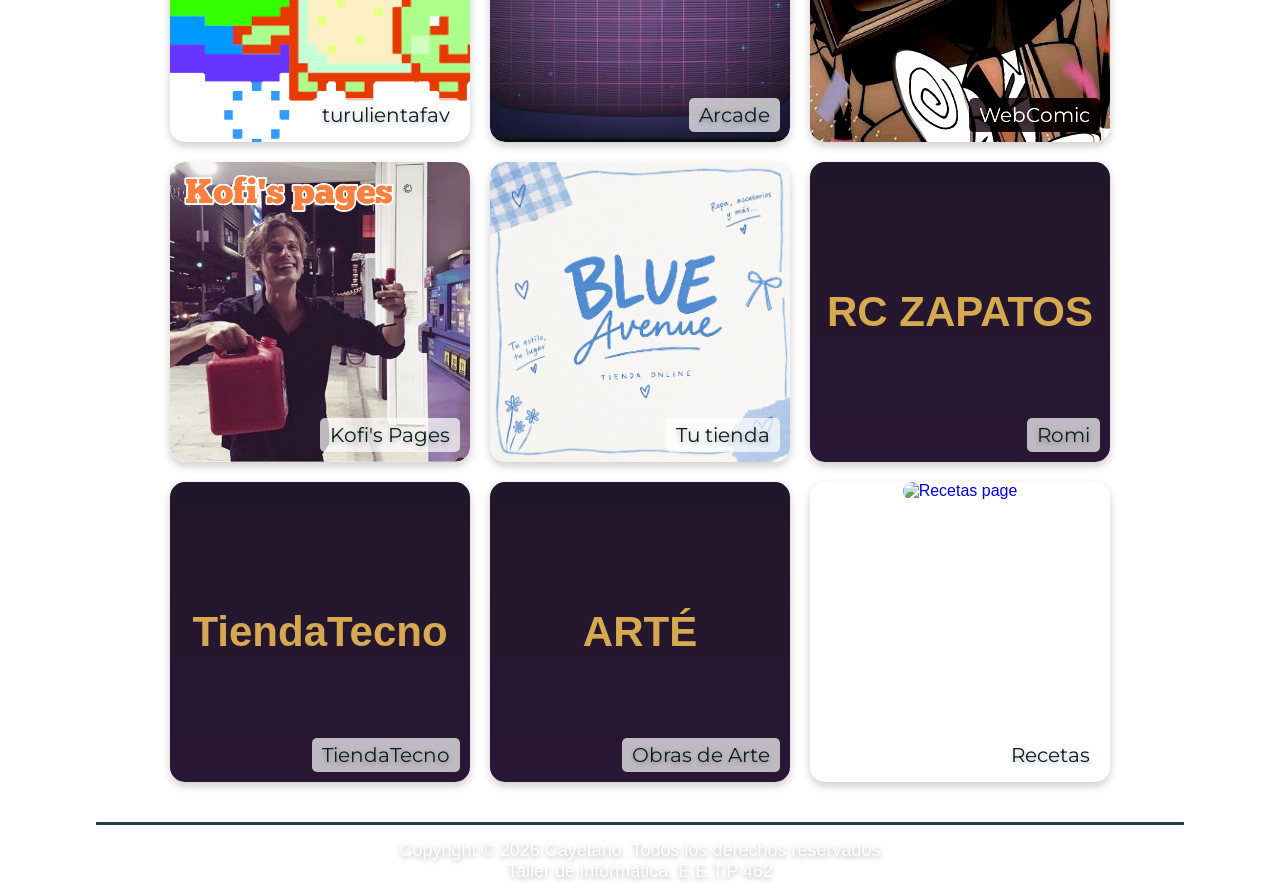
==== commit 2543ba59: "Fix HTML formatting and remove duplicates" ====
--- a/index.html
+++ b/index.html
@@ -44,7 +44,7 @@
                 <figcaption>Gim's page!</figcaption>
             </a>
             <a target="_blank" href="https://rabielin.github.io/camponorte/" class="rabie-link">
-            <img src="./Green Natural Agriculture Presentation(3).png" alt="Agricultura Campo Norte" class="rabie">
+            <img src="img/Green Natural Agriculture Presentation(3).png" alt="Agricultura Campo Norte" class="rabie">
             </a>
             <a class="enlace Juli" href=" https://julianavalos677-cloud.github.io/Spider-Verse_Wiki/" target="_blank">
                 <figure><img src="img/Araña-logo_Remasterd.jpg" alt="" class="Juli">
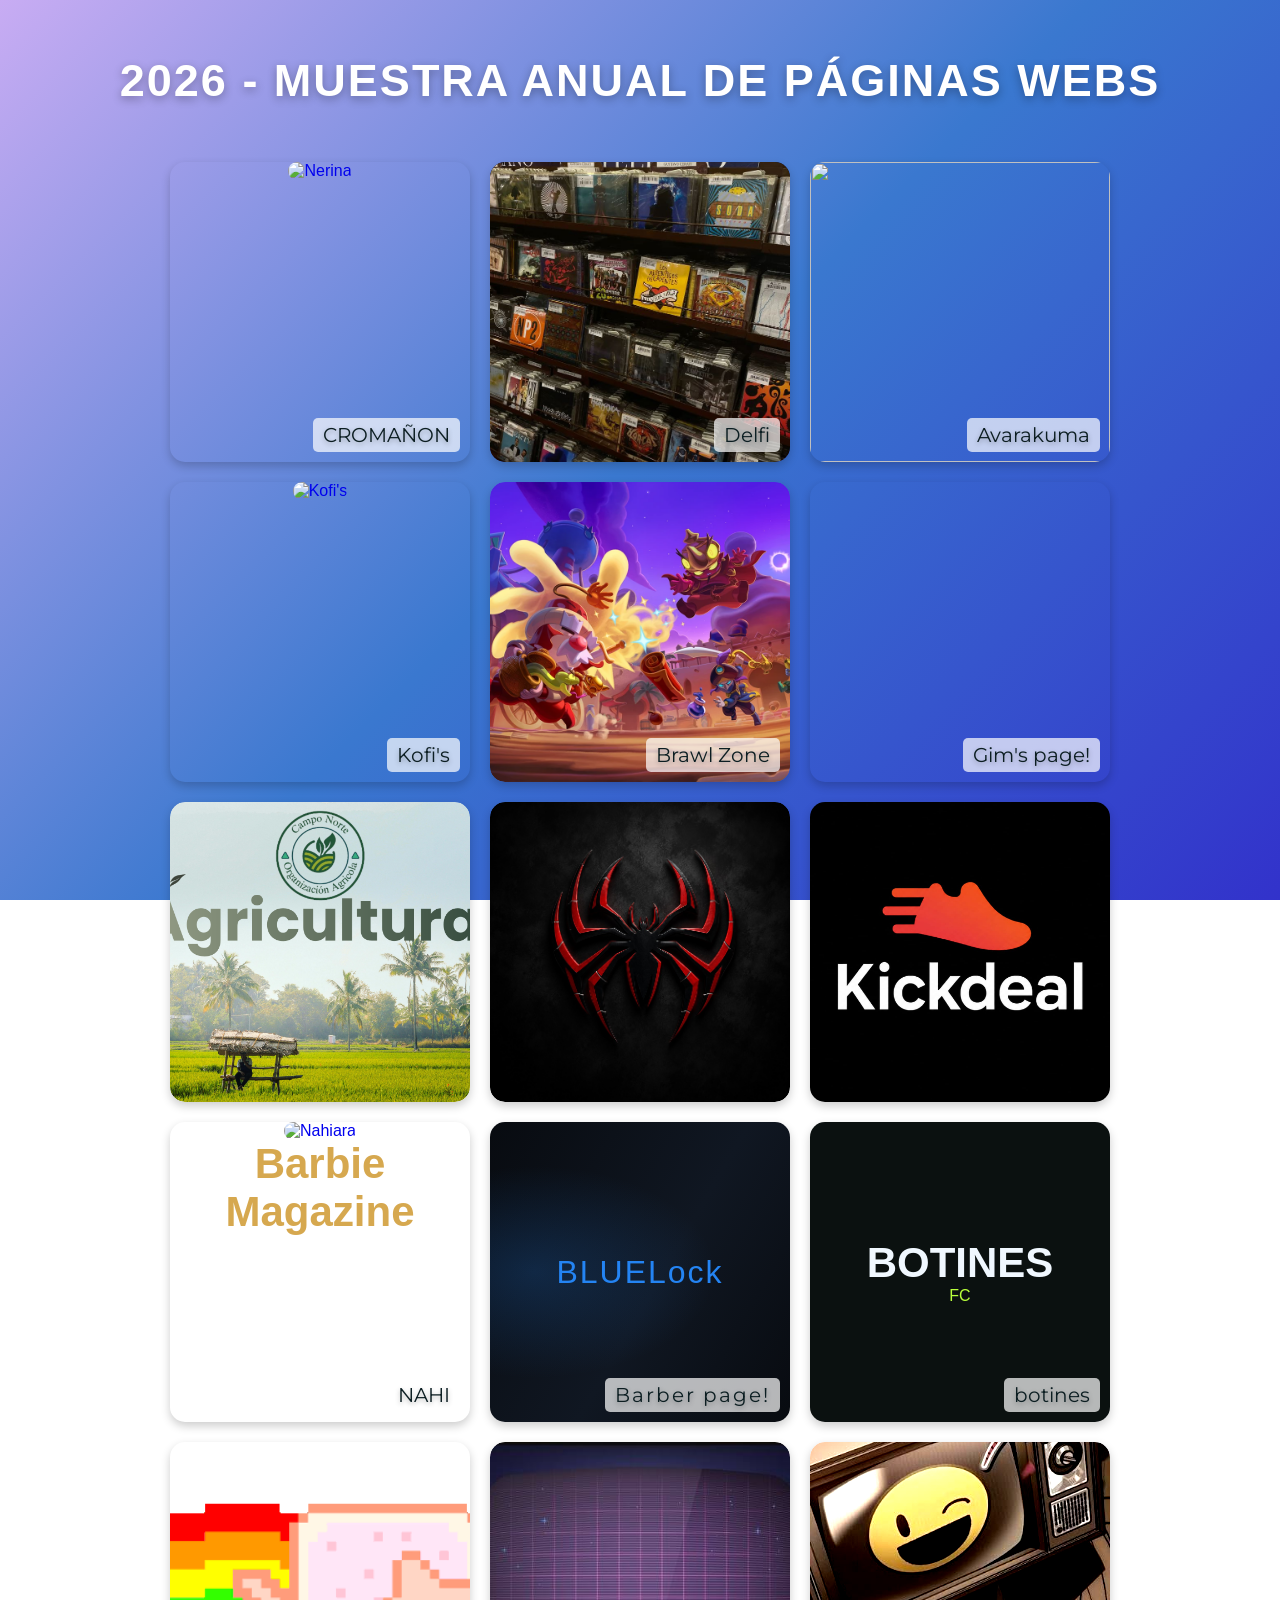
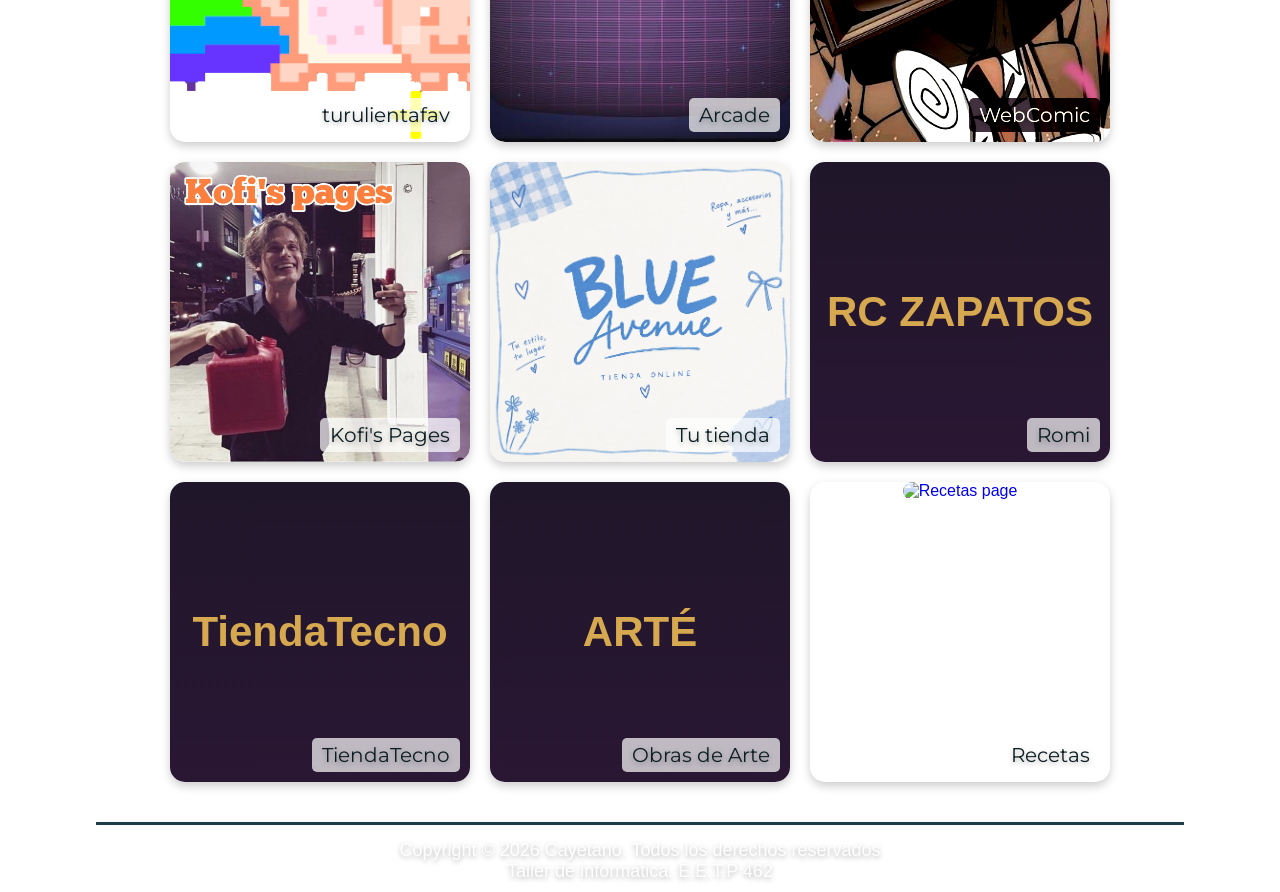
==== commit 82f634fd: "Restore index.html content Restored the original content of index.html after accidental removal." ====
--- a/index.html
+++ b/index.html
@@ -44,7 +44,7 @@
                 <figcaption>Gim's page!</figcaption>
             </a>
             <a target="_blank" href="https://rabielin.github.io/camponorte/" class="rabie-link">
-            <img src="img/Green Natural Agriculture Presentation(3).png" alt="Agricultura Campo Norte" class="rabie">
+            <img src="img/Green Natural Agriculture Presentation.png" alt="Agricultura Campo Norte" class="rabie">
             </a>
             <a class="enlace Juli" href=" https://julianavalos677-cloud.github.io/Spider-Verse_Wiki/" target="_blank">
                 <figure><img src="img/Araña-logo_Remasterd.jpg" alt="" class="Juli">
